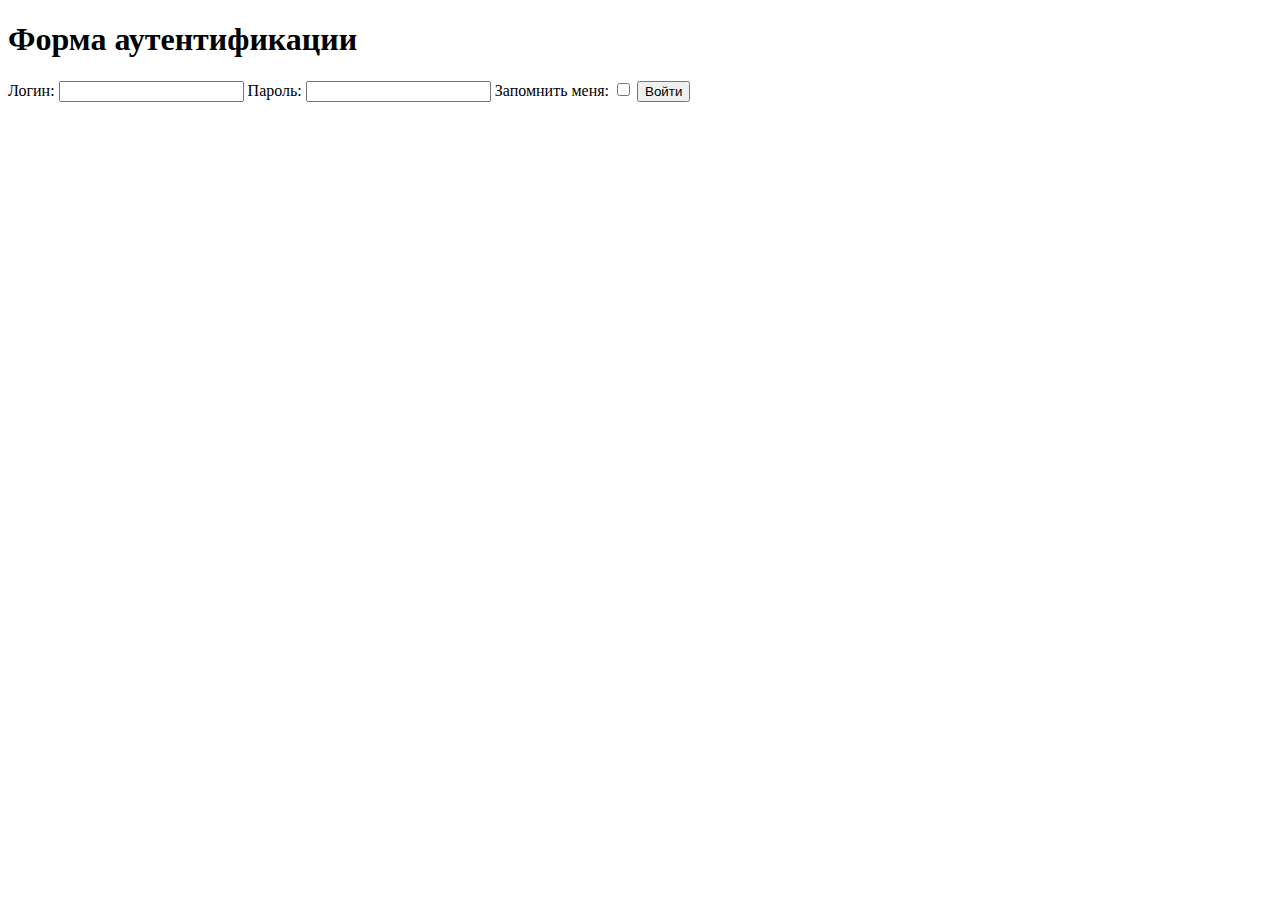
==== index.html @ 211c85a6 "first commit" ====
<!DOCTYPE html>
<html>
<head>
	<title> Форма аутентификации Ярослав </title>
	<link rel="stylesheet" href="main3.css">
</head>
<body>
	<div class="bg-img">
		<form action="https://httpbin.org/post" method="post">
			<h1> Форма аутентификации </h1>
			<label for="login">Логин: </label>
			<input type="text" id="login" name="login" required>

			<label for="password">Пароль:</label>
			<input type="password" id="password" name="password" required>

			<label for="remember">Запомнить меня:</label>
			<input type="checkbox" id="remember" name="remember">

			<button type="submit">Войти</button>
		</form>
	</div>
</body>
</html>
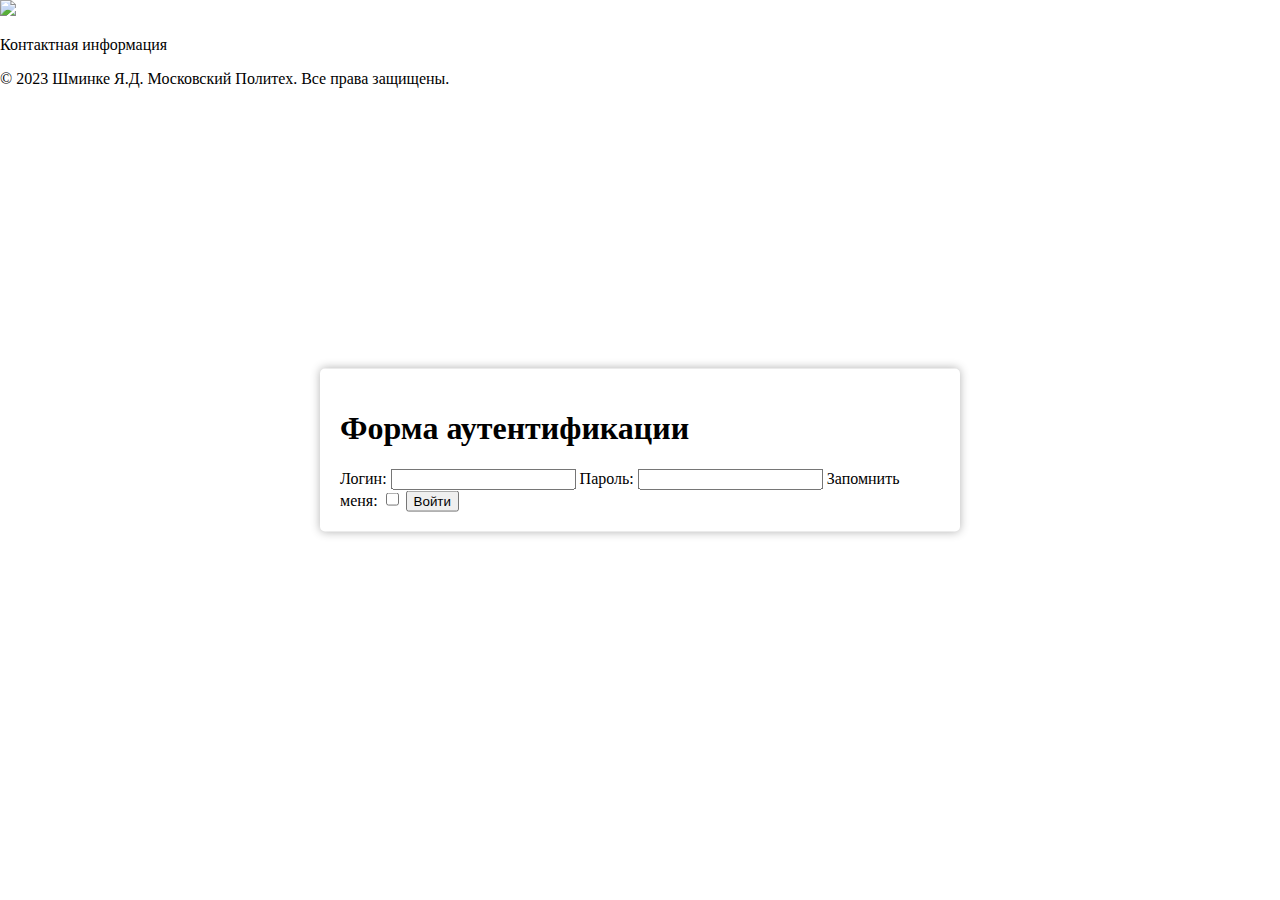
==== commit 7f424ec3: "last+last" ====
--- a/index.html
+++ b/index.html
@@ -1,14 +1,17 @@
 <!DOCTYPE html>
 <html>
 <head>
-	<title> Форма аутентификации Ярослав </title>
-	<link rel="stylesheet" href="main3.css">
+	<meta charset="UTF-8">
+	<title>Форма аутентификации</title>
+	<link rel="stylesheet" href="Styles/main3.css">
 </head>
 <body>
-	<div class="bg-img">
+	<div class="background">
+		<img src="C:\Visual_SC\Web2\Images\background.jpg" />
+	  </div>
 		<form action="https://httpbin.org/post" method="post">
-			<h1> Форма аутентификации </h1>
-			<label for="login">Логин: </label>
+			<h1>Форма аутентификации</h1>
+			<label for="login">Логин:</label>
 			<input type="text" id="login" name="login" required>
 
 			<label for="password">Пароль:</label>
@@ -20,5 +23,9 @@
 			<button type="submit">Войти</button>
 		</form>
 	</div>
+	<footer>
+    <p>Контактная информация</p>
+    <p>© 2023 Шминке Я.Д. Московский Политех. Все права защищены.</p>
+  </footer>
 </body>
-</html>
+</html>--- a/Styles/main3.css
+++ b/Styles/main3.css
@@ -0,0 +1,24 @@
+body, html {
+	height: 100%;
+	margin: 0;
+}
+
+.bg-img {
+	background-image: url("1.jpg");
+	min-height: 100%;
+	background-position: center;
+	background-repeat: no-repeat;
+	background-size: cover;
+	position: relative;
+}
+
+form {
+	position: absolute;
+	top: 50%;
+	left: 50%;
+	transform: translate(-50%, -50%);
+	background-color: #fff;
+	padding: 20px;
+	border-radius: 5px;
+	box-shadow: 0 0 10px rgba(0, 0, 0, 0.3);
+}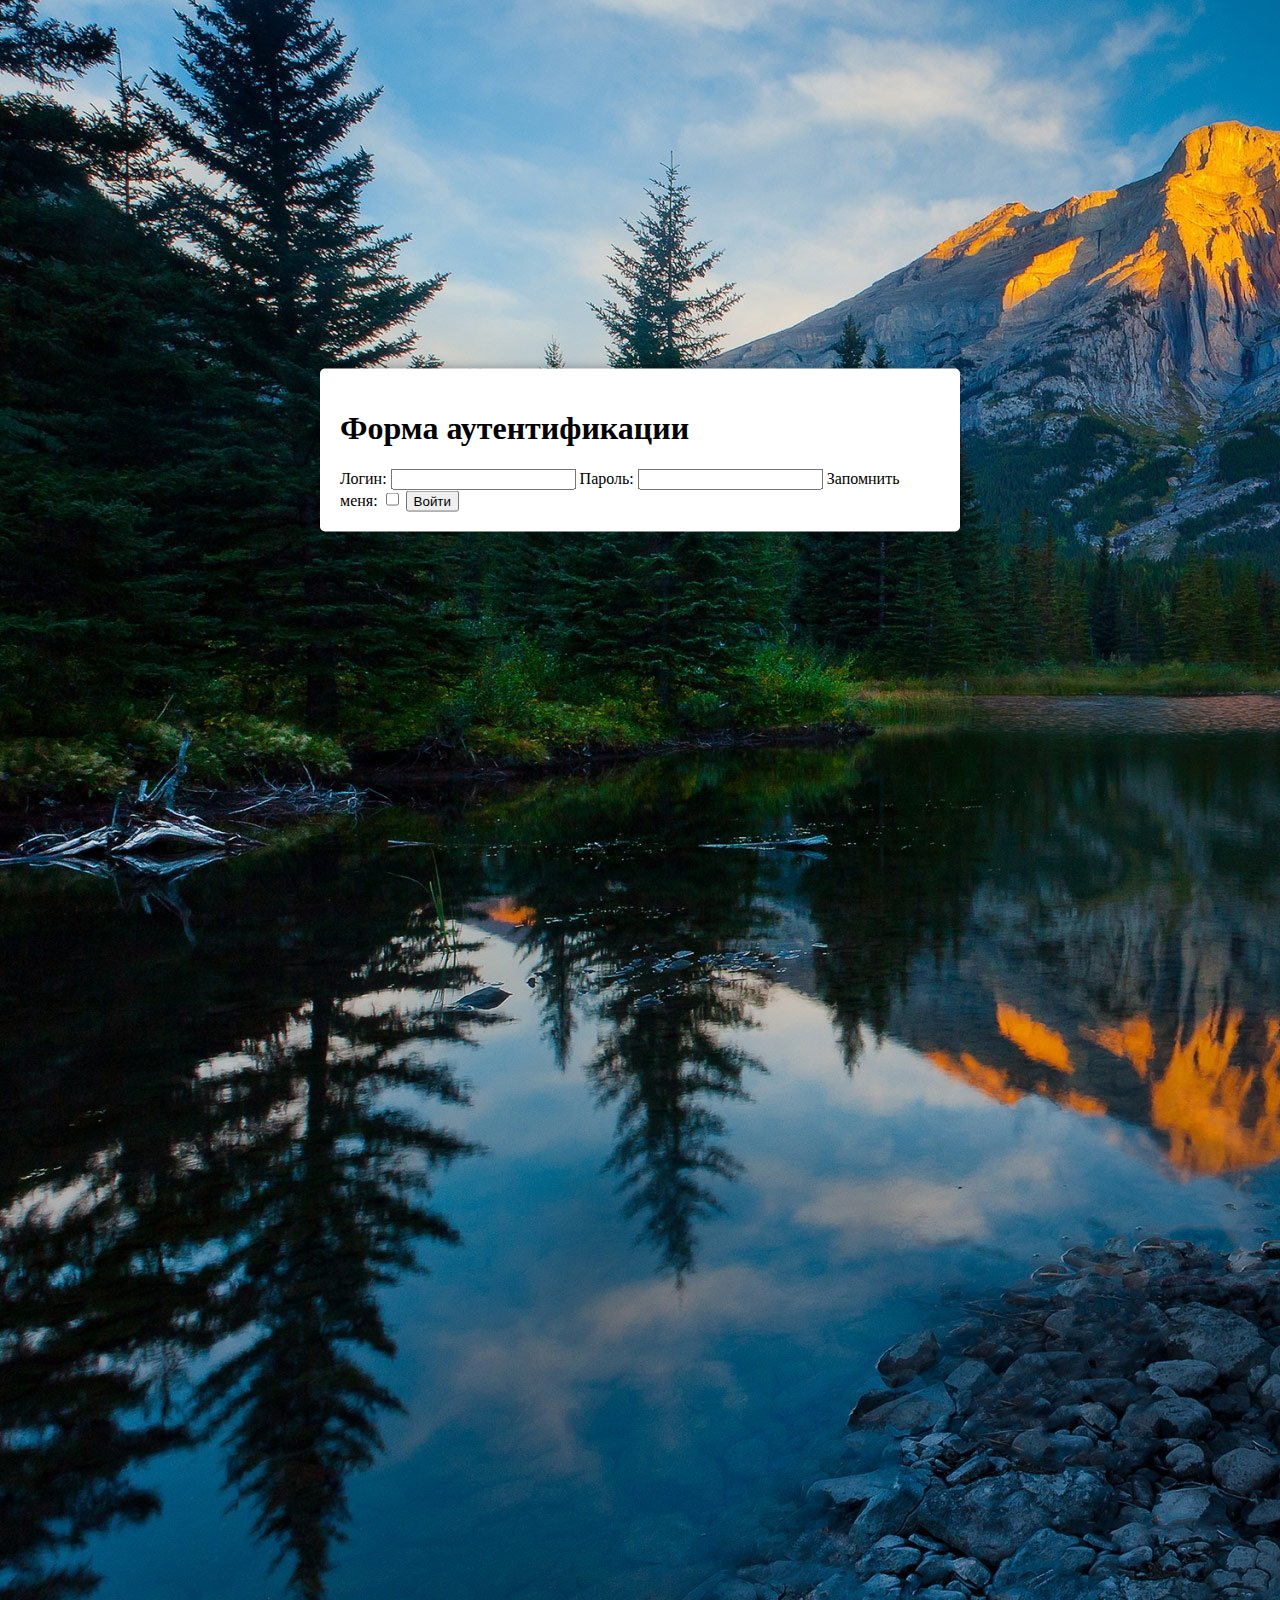
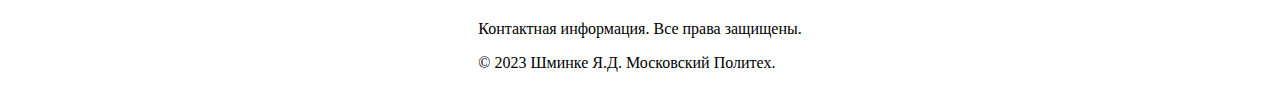
==== commit 5ee08e24: "всё" ====
--- a/index.html
+++ b/index.html
@@ -7,7 +7,7 @@
 </head>
 <body>
 	<div class="background">
-		<img src="C:\Visual_SC\Web2\Images\background.jpg" />
+		<img src="1.jpg" />
 	  </div>
 		<form action="https://httpbin.org/post" method="post">
 			<h1>Форма аутентификации</h1>
@@ -23,9 +23,10 @@
 			<button type="submit">Войти</button>
 		</form>
 	</div>
-	<footer>
-    <p>Контактная информация</p>
-    <p>© 2023 Шминке Я.Д. Московский Политех. Все права защищены.</p>
-  </footer>
+	<div style="display: flex; justify-content: center;">
+		<footer>
+			<p>Контактная информация. Все права защищены.</p>
+			<p>© 2023 Шминке Я.Д. Московский Политех. </p></footer>
+	  </div>
 </body>
 </html>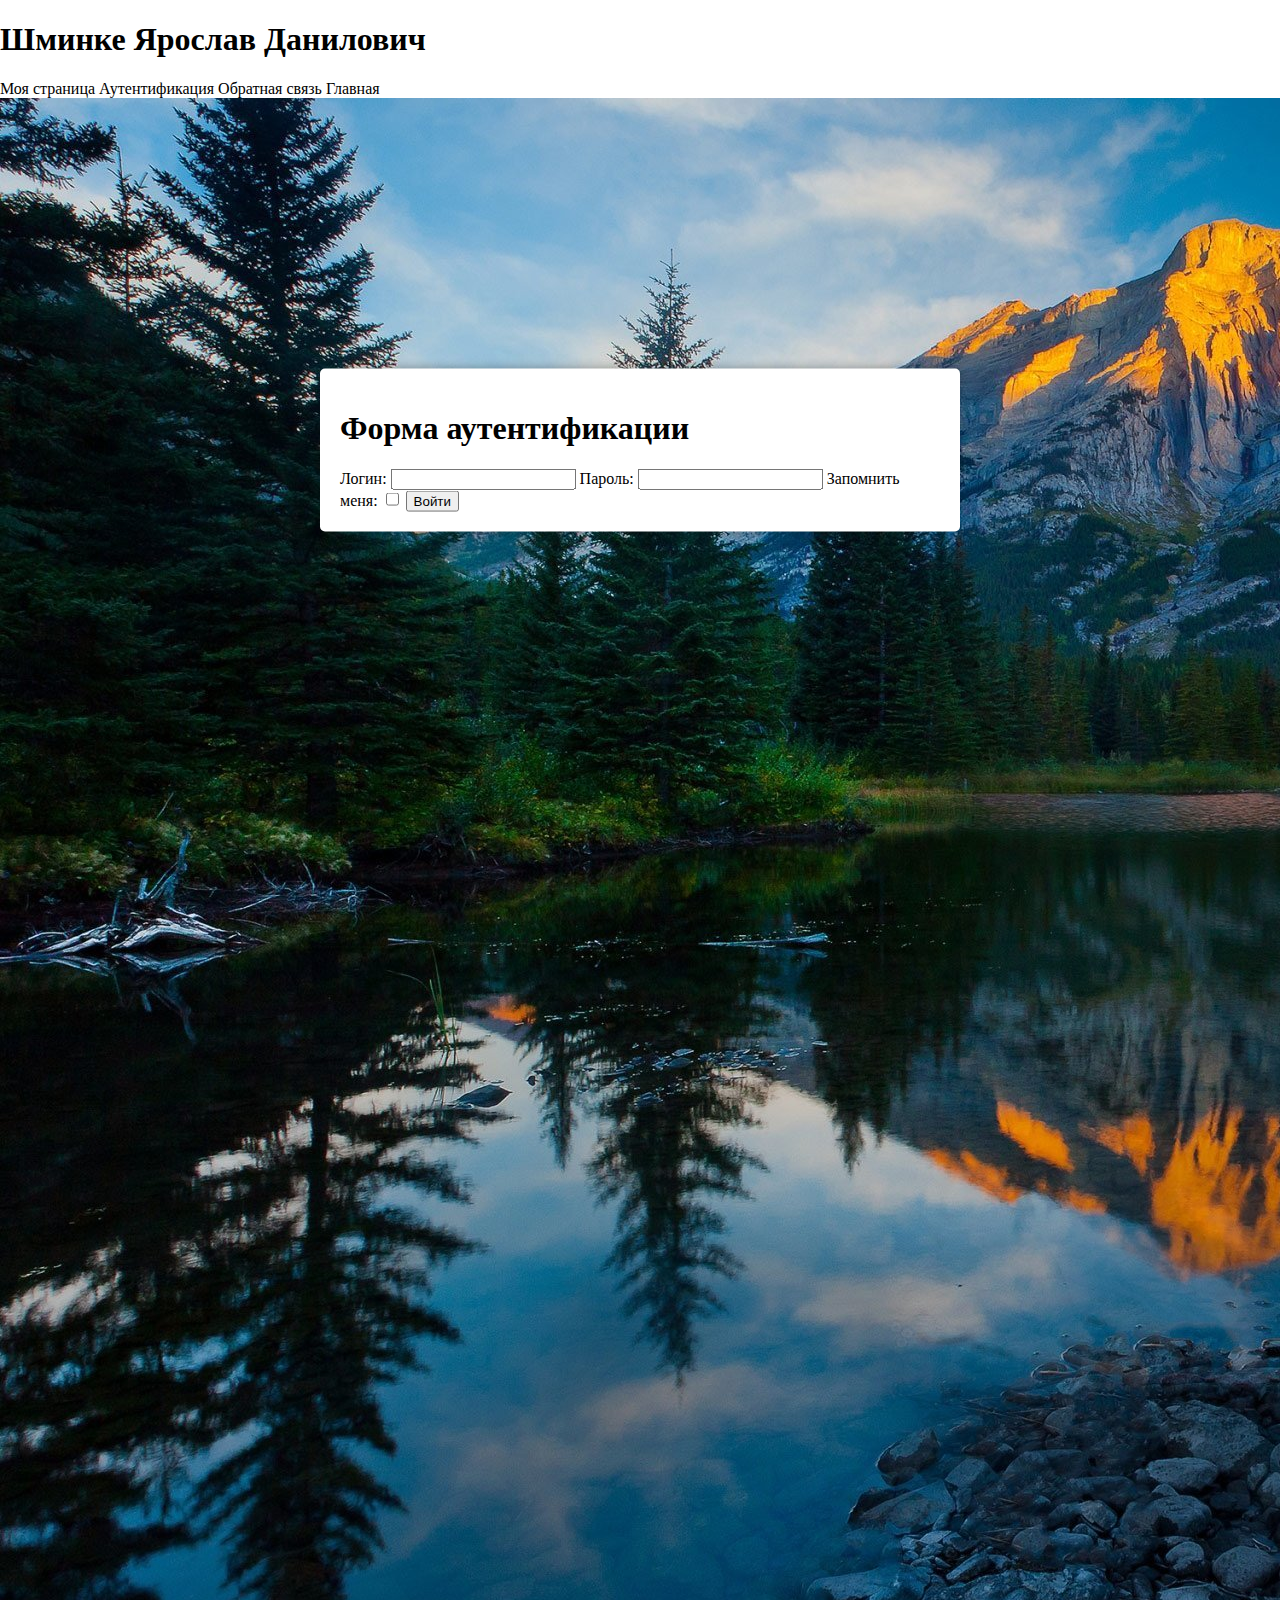
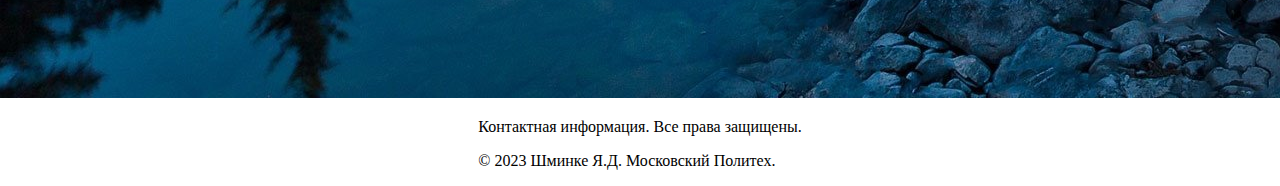
==== commit 6fbb23a3: "к пересдаче" ====
--- a/index.html
+++ b/index.html
@@ -6,6 +6,19 @@
 	<link rel="stylesheet" href="Styles/main3.css">
 </head>
 <body>
+	<header class="header">
+        <div class="mail">
+            <h1>Шминке Ярослав Данилович</h1>
+        </div>
+        <div class="container">
+            <nav class="main-menu">
+                <a class="title">Моя страница</a>
+                <a class="navigation">Аутентификация</a>
+                <a class="navigation">Обратная связь</a>
+                <a class="navigation">Главная</a>
+            </nav>
+        </div>
+    </header>
 	<div class="background">
 		<img src="1.jpg" />
 	  </div>
